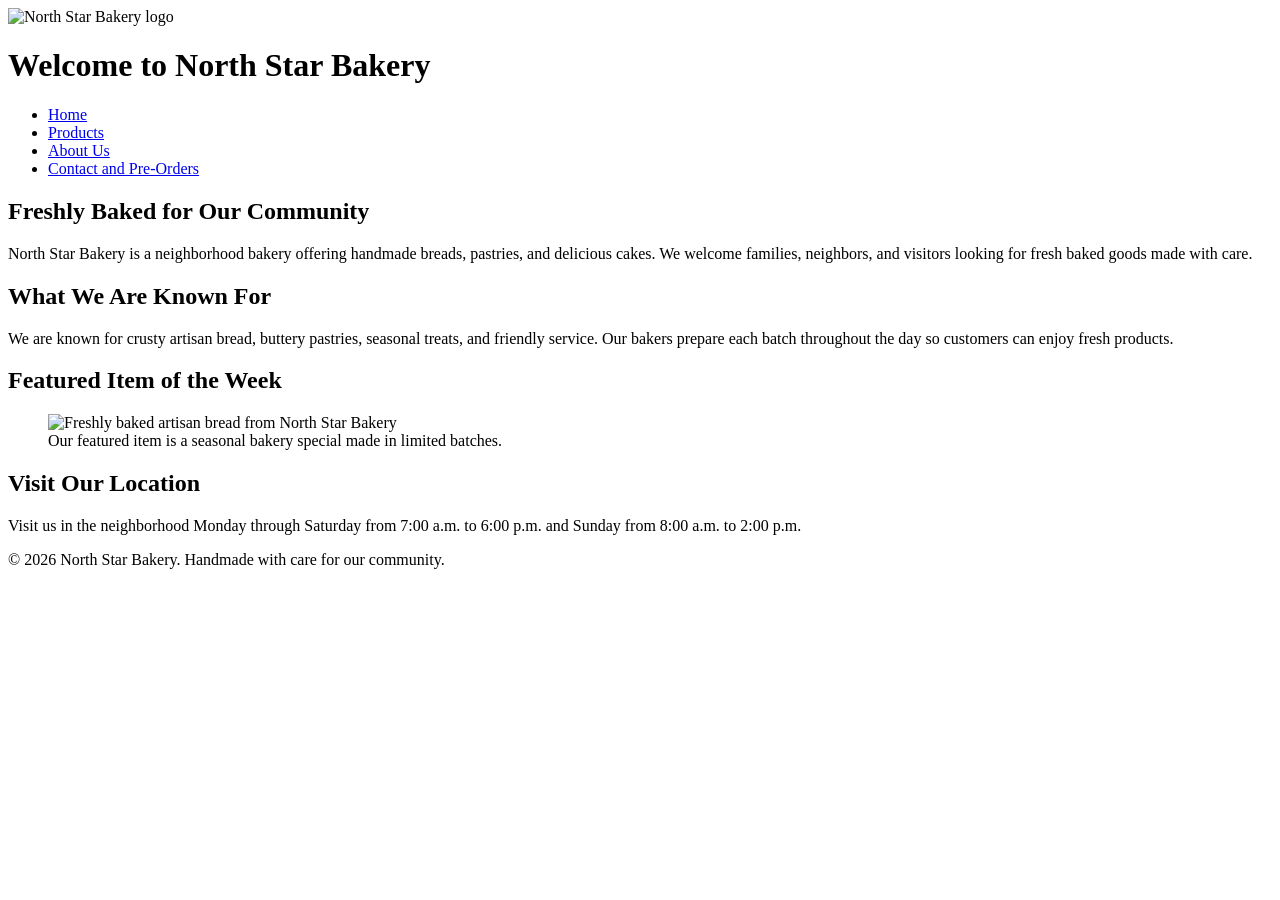
==== index.html @ c6910b23 "Add initial HTML structure for bakery website" ====
<!DOCTYPE html>
<html lang="en">
<head>
    <meta charset="UTF-8">
    <meta name="viewport" content="width=device-width, initial-scale=1.0">
    <title>North Star Bakery | Home</title>
    <link rel="stylesheet" href="styles.css">
</head>

<body>
    <header>
        <img src="bakery-logo.png" alt="North Star Bakery logo">
        <h1>Welcome to North Star Bakery</h1>

        <nav>
            <ul>
                <li><a href="index.html">Home</a></li>
                <li><a href="products.html">Products</a></li>
                <li><a href="about.html">About Us</a></li>
                <li><a href="contact.html">Contact and Pre-Orders</a></li>
            </ul>
        </nav>
    </header>

    <main>
        <section>
            <h2>Freshly Baked for Our Community</h2>
            <p>
                North Star Bakery is a neighborhood bakery offering handmade breads,
                pastries, and delicious cakes. We welcome families, neighbors, and
                visitors looking for fresh baked goods made with care.
            </p>
        </section>

        <section>
            <h2>What We Are Known For</h2>
            <p>
                We are known for crusty artisan bread, buttery pastries, seasonal
                treats, and friendly service. Our bakers prepare each batch
                throughout the day so customers can enjoy fresh products.
            </p>
        </section>

        <section>
            <h2>Featured Item of the Week</h2>

            <figure>
                <img src="bakery-feature-large.jpg"
                     alt="Freshly baked artisan bread from North Star Bakery">
                <figcaption>
                    Our featured item is a seasonal bakery special made in
                    limited batches.
                </figcaption>
            </figure>
        </section>

        <section>
            <h2>Visit Our Location</h2>
            <p>
                Visit us in the neighborhood Monday through Saturday from
                7:00 a.m. to 6:00 p.m. and Sunday from 8:00 a.m. to 2:00 p.m.
            </p>
        </section>
    </main>

    <footer>
        <p>&copy; 2026 North Star Bakery. Handmade with care for our community.</p>
    </footer>
</body>
</html>
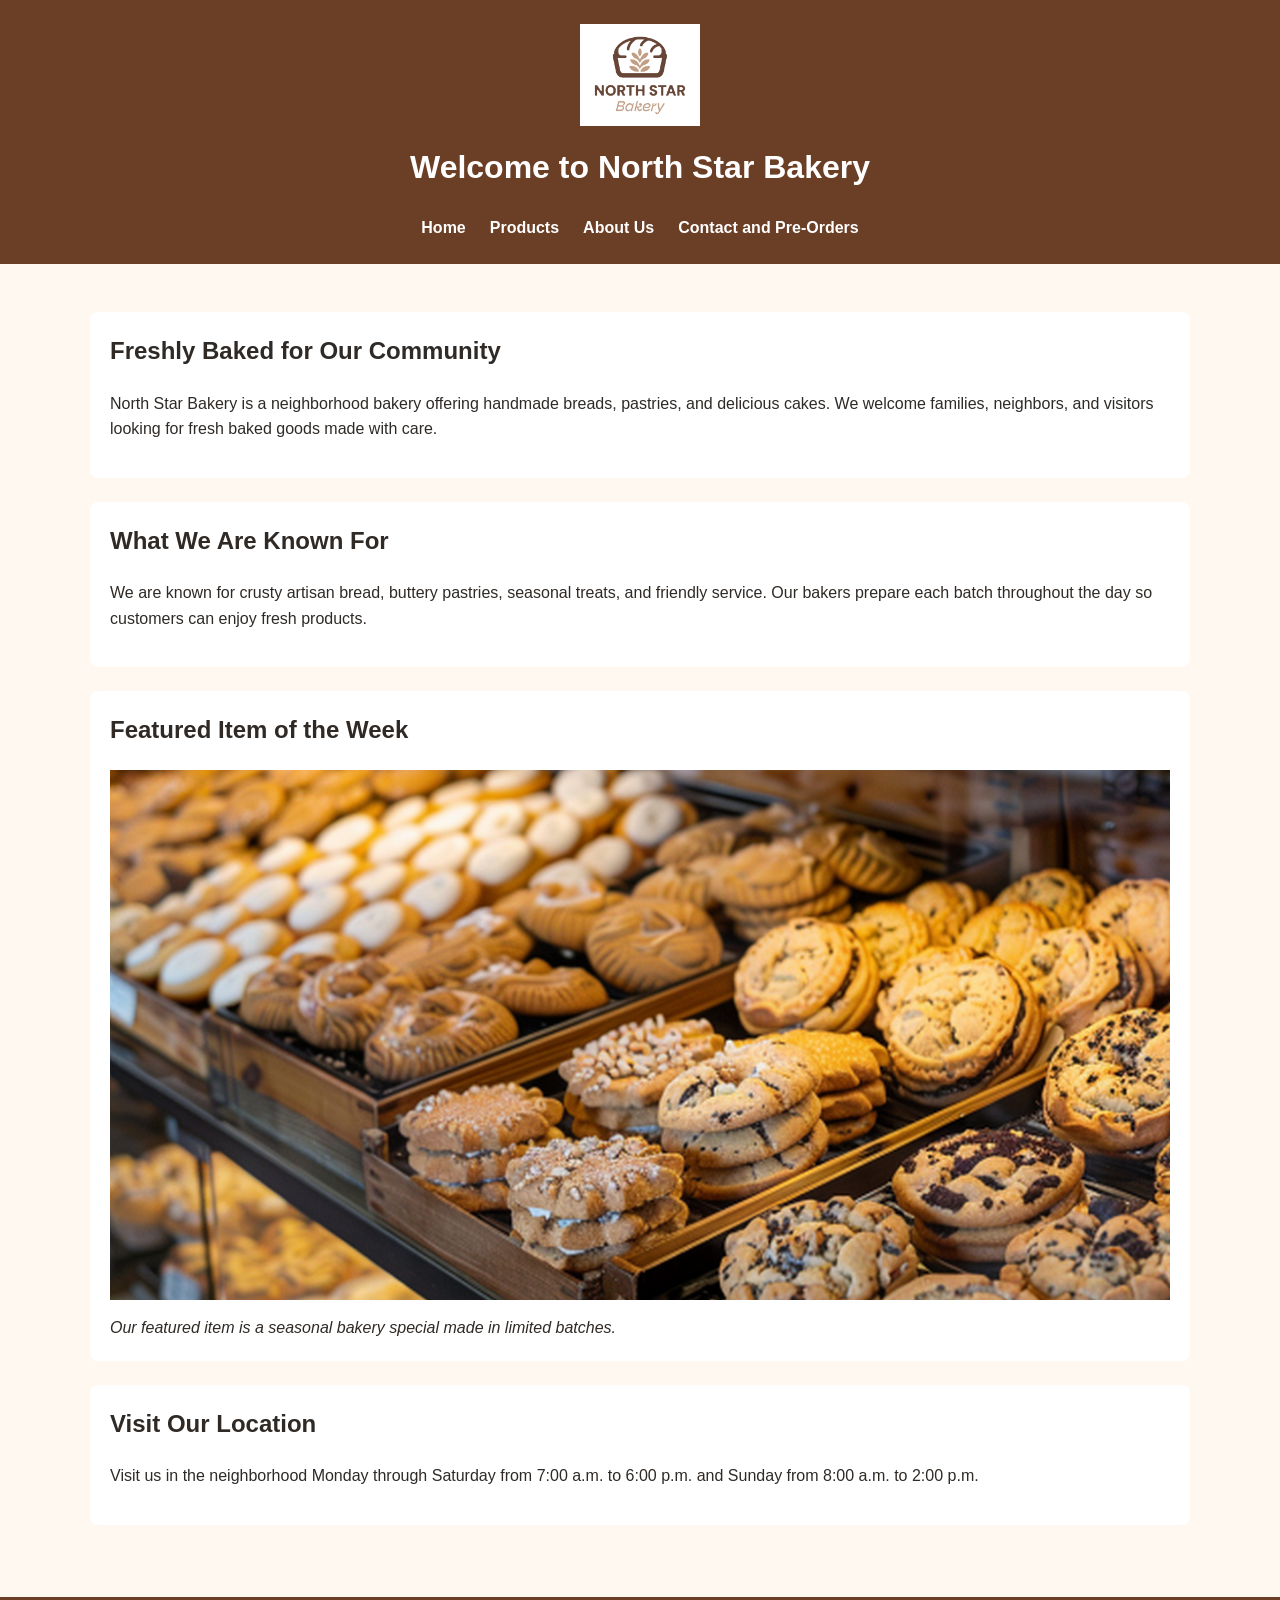
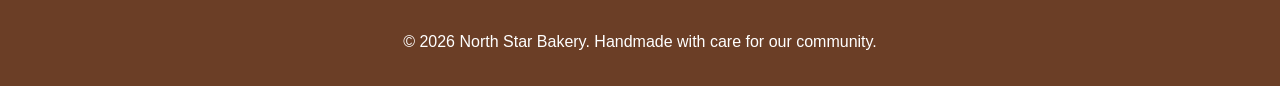
==== commit 0df7dec8: "Update bakery logo and featured item images" ====
--- a/index.html
+++ b/index.html
@@ -9,7 +9,7 @@
 
 <body>
     <header>
-        <img src="bakery-logo.png" alt="North Star Bakery logo">
+       <img src="bakery-logo_c.png" alt="North Star Bakery logo">
         <h1>Welcome to North Star Bakery</h1>
 
         <nav>
@@ -45,7 +45,7 @@
             <h2>Featured Item of the Week</h2>
 
             <figure>
-                <img src="bakery-feature-large.jpg"
+              <img src="bakery-feature-large_c.png"
                      alt="Freshly baked artisan bread from North Star Bakery">
                 <figcaption>
                     Our featured item is a seasonal bakery special made in
--- a/styles.css
+++ b/styles.css
@@ -0,0 +1,165 @@
+* {
+    box-sizing: border-box;
+}
+
+body {
+    margin: 0;
+    font-family: Arial, sans-serif;
+    background-color: #FFF8F0;
+    color: #2F2A26;
+    line-height: 1.6;
+}
+
+header {
+    background-color: #6B3E26;
+    color: white;
+    text-align: center;
+    padding: 1.5rem 1rem;
+}
+
+header img {
+    max-width: 120px;
+    height: auto;
+    margin-bottom: 0.5rem;
+}
+
+h1,
+h2,
+h3 {
+    margin-top: 0;
+}
+
+nav ul {
+    list-style: none;
+    padding: 0;
+    margin: 1rem 0 0;
+    display: flex;
+    flex-direction: column;
+    gap: 0.75rem;
+}
+
+nav a {
+    color: white;
+    text-decoration: none;
+    font-weight: bold;
+}
+
+nav a:hover {
+    text-decoration: underline;
+}
+
+main {
+    width: 90%;
+    max-width: 1100px;
+    margin: 0 auto;
+    padding: 2rem 0;
+}
+
+section {
+    background-color: white;
+    padding: 1.25rem;
+    margin-bottom: 1.5rem;
+    border-radius: 8px;
+}
+
+img,
+picture,
+audio {
+    max-width: 100%;
+}
+
+figure {
+    margin: 0;
+}
+
+figcaption {
+    margin-top: 0.5rem;
+    font-style: italic;
+}
+
+.product-list {
+    display: flex;
+    flex-direction: column;
+    gap: 1rem;
+}
+
+.product-list article {
+    background-color: #FFF8F0;
+    padding: 1rem;
+    border-left: 4px solid #D88C5A;
+}
+
+form {
+    margin-top: 1rem;
+}
+
+fieldset {
+    border: 2px solid #D88C5A;
+    border-radius: 8px;
+    padding: 1rem;
+}
+
+legend {
+    font-weight: bold;
+    color: #6B3E26;
+}
+
+label {
+    display: block;
+    margin-top: 1rem;
+    margin-bottom: 0.25rem;
+    font-weight: bold;
+}
+
+input,
+select,
+textarea {
+    width: 100%;
+    padding: 0.75rem;
+    border: 1px solid #6B3E26;
+    border-radius: 4px;
+    font: inherit;
+}
+
+button {
+    margin-top: 1rem;
+    background-color: #D88C5A;
+    color: #2F2A26;
+    border: none;
+    padding: 0.75rem 1.25rem;
+    border-radius: 4px;
+    font-weight: bold;
+    cursor: pointer;
+}
+
+button:hover {
+    background-color: #6B3E26;
+    color: white;
+}
+
+footer {
+    background-color: #6B3E26;
+    color: white;
+    text-align: center;
+    padding: 1rem;
+}
+
+@media (min-width: 768px) {
+    nav ul {
+        flex-direction: row;
+        justify-content: center;
+        gap: 1.5rem;
+    }
+
+    .product-list {
+        flex-direction: row;
+    }
+
+    .product-list article {
+        flex: 1;
+    }
+
+    main {
+        padding: 3rem 0;
+    }
+}
